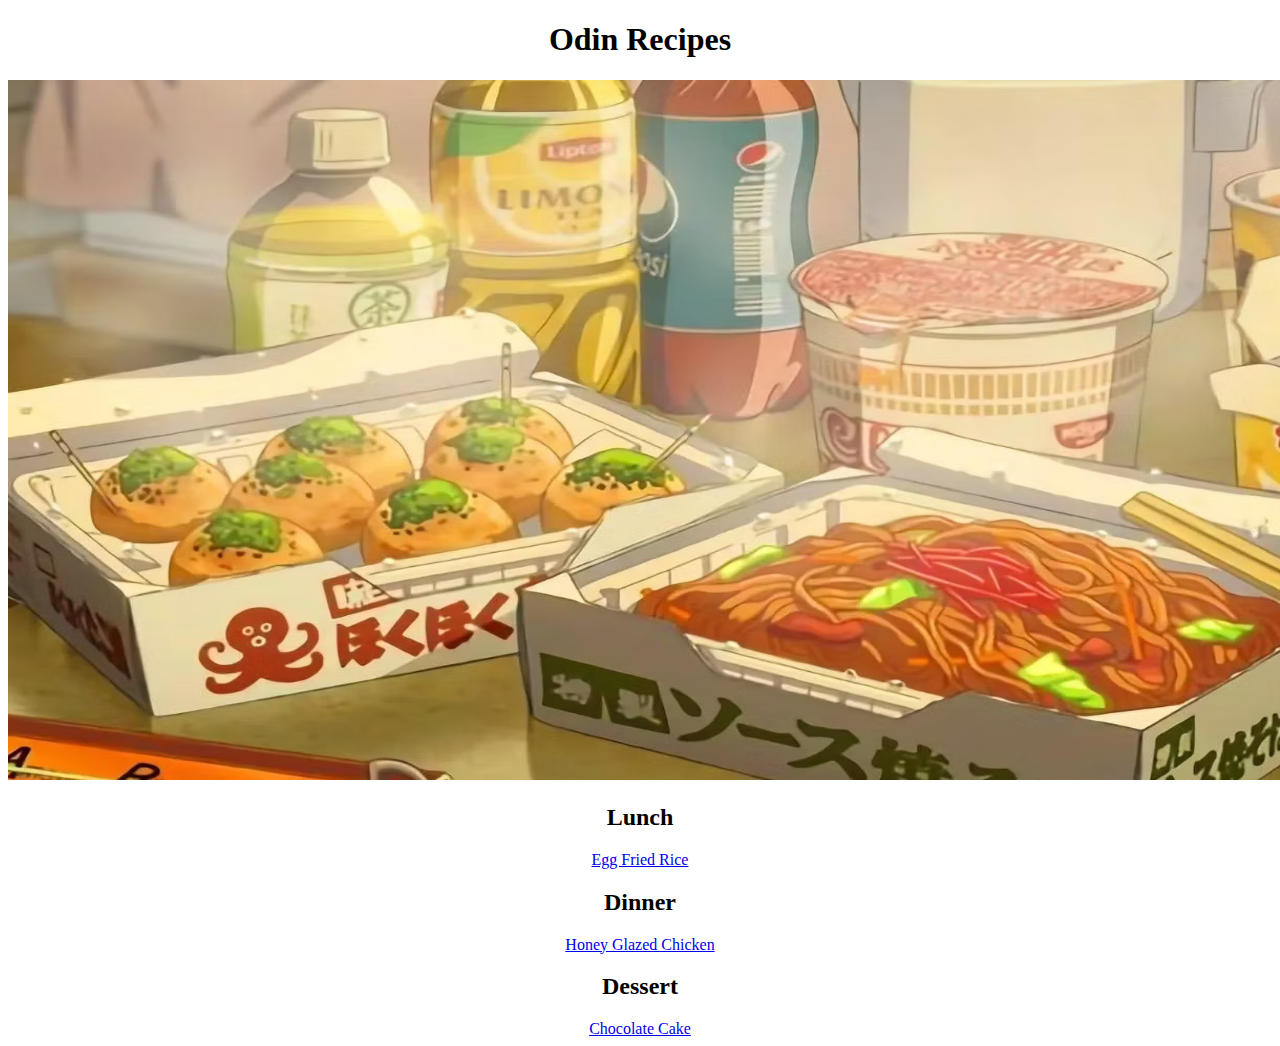
==== index.html @ 7ee01eba "Built complete Recipe website" ====
<!DOCTYPE html>
<html lang="en">
    <head>
        <meta charset="UTF-8">
        <title>Odin Recipes</title>
    </head>
    <body>
        <center>
        <h1>Odin Recipes</h1>
        <img src="images/food.jpg" width="1889" height="700">
        <h2>Lunch</h2>
        <a href="recipes/egg-fried-rice.html">Egg Fried Rice</a>
        <h2>Dinner</h2>
        <a href="recipes/honey-glazed-chic.html">Honey Glazed Chicken</a>
        <h2>Dessert</h2>
        <a href="recipes/choc-cake.html">Chocolate Cake</a>
        </center>
    </body>
</html>
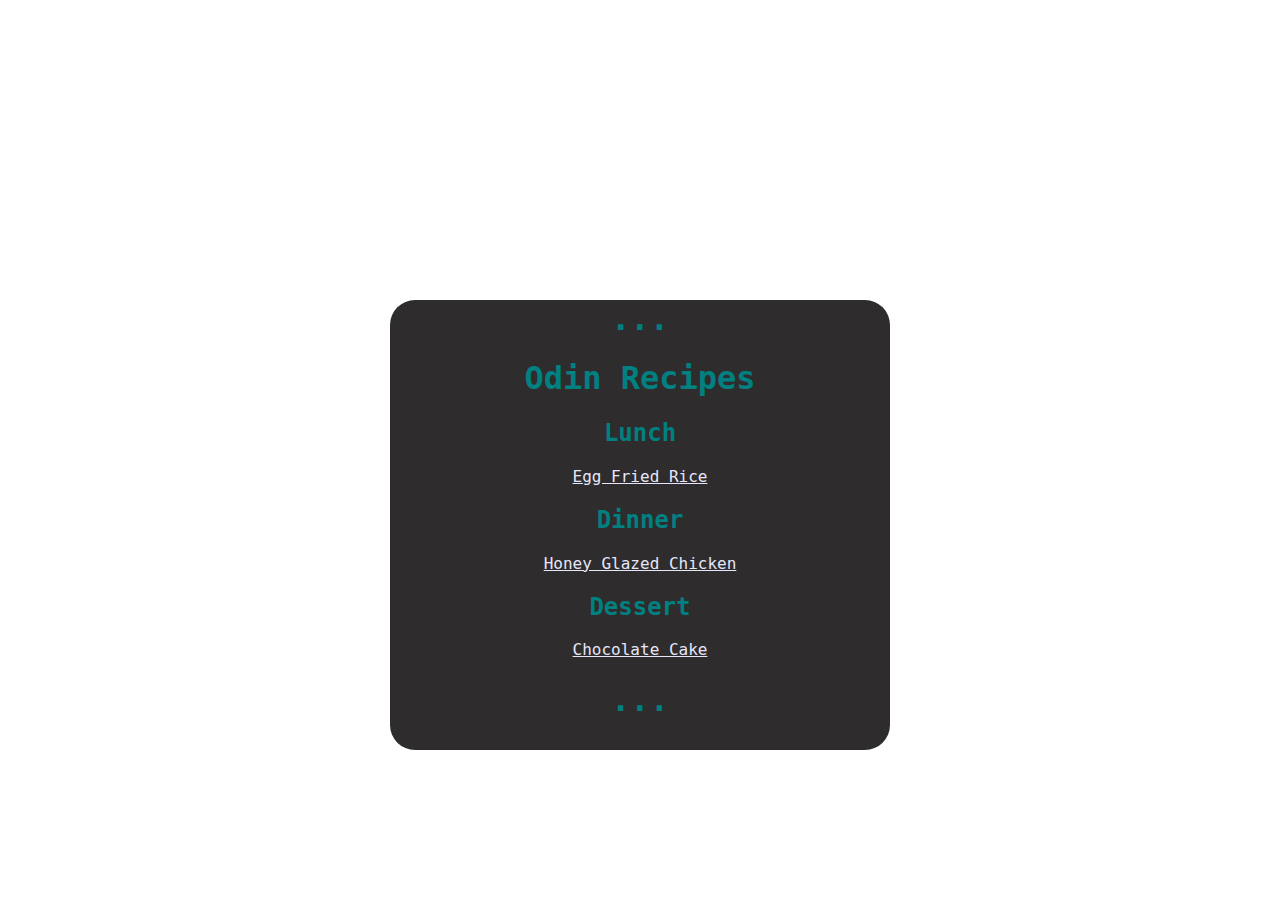
==== commit 42e02ced: "added css" ====
--- a/index.html
+++ b/index.html
@@ -3,17 +3,21 @@
     <head>
         <meta charset="UTF-8">
         <title>Odin Recipes</title>
+        <link rel="stylesheet" href="styles.css">
     </head>
     <body>
-        <center>
-        <h1>Odin Recipes</h1>
-        <img src="images/food.jpg" width="1889" height="700">
-        <h2>Lunch</h2>
-        <a href="recipes/egg-fried-rice.html">Egg Fried Rice</a>
-        <h2>Dinner</h2>
-        <a href="recipes/honey-glazed-chic.html">Honey Glazed Chicken</a>
-        <h2>Dessert</h2>
-        <a href="recipes/choc-cake.html">Chocolate Cake</a>
-        </center>
+        <div class="design">
+        <div id="contents" class="block">
+            <h1>...</h1>
+            <h1>Odin Recipes</h1>
+            <h2>Lunch</h2>
+            <a href="recipes/egg-fried-rice.html">Egg Fried Rice</a>
+            <h2>Dinner</h2>
+            <a href="recipes/honey-glazed-chic.html">Honey Glazed Chicken</a>
+            <h2>Dessert</h2>
+            <a href="recipes/choc-cake.html">Chocolate Cake</a>
+            <h1>...</h1>
+        </div>
+        </div>
     </body>
 </html>--- a/styles.css
+++ b/styles.css
@@ -0,0 +1,31 @@
+body
+{
+    margin-top: 300px;
+    color:teal;
+    font-family: monospace, 'Times New Roman', sans-serif;
+    background-image: url("images/background.jpg");
+    background-repeat: no-repeat;
+    background-size: cover;
+}
+
+a
+{
+    color: lavender;
+}
+
+.design
+{
+    text-align: center;
+}
+
+.block {
+    display: block;
+    margin:auto;    
+    border-radius: 25px;
+    width: min(70%, 500px);
+}
+#contents {
+    height: 450px;
+    border-radius: 25px;
+    background-color: rgb(46, 44, 44);
+}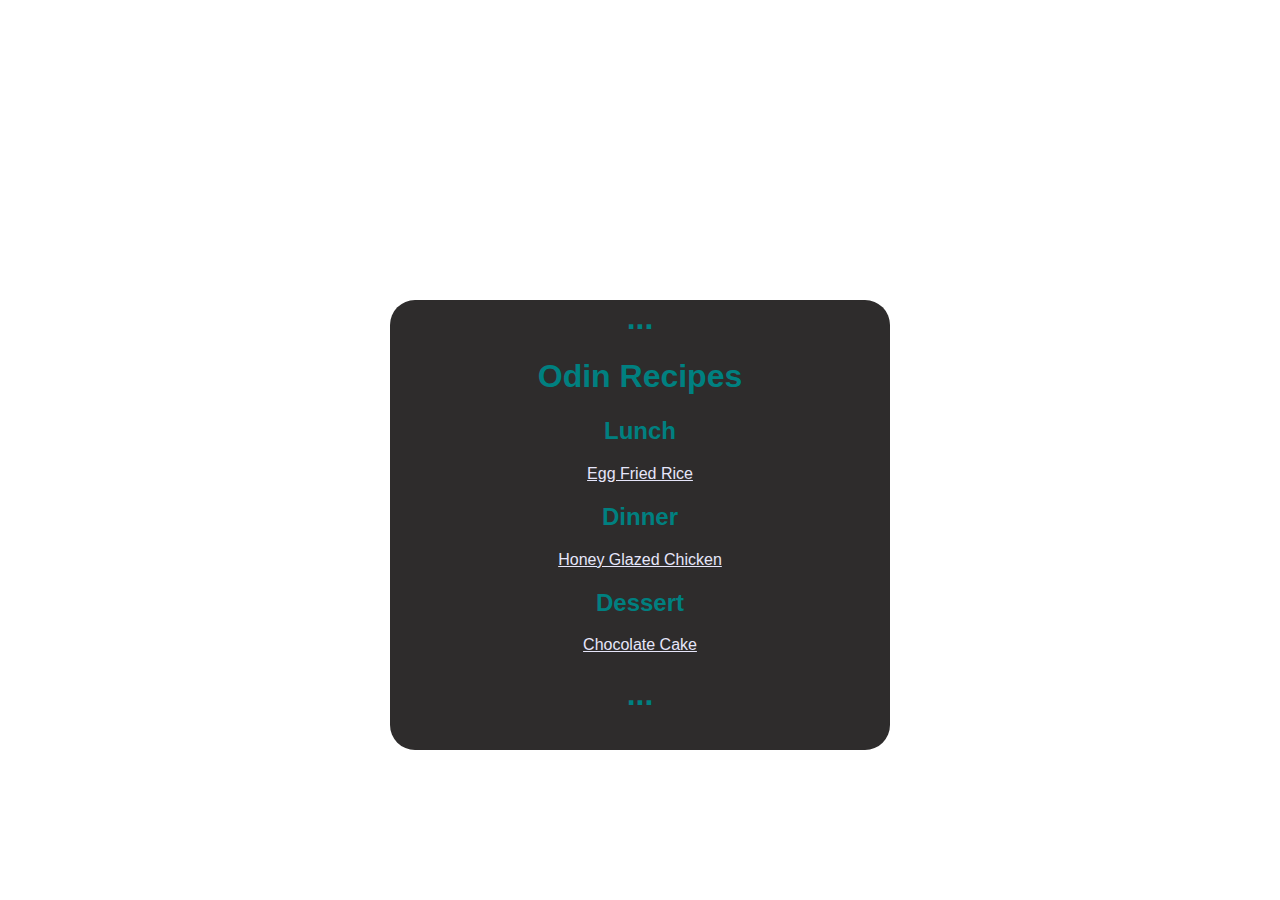
==== commit 3d9110d9: "idk" ====
--- a/index.html
+++ b/index.html
@@ -5,9 +5,8 @@
         <title>Odin Recipes</title>
         <link rel="stylesheet" href="styles.css">
     </head>
-    <body>
-        <div class="design">
-        <div id="contents" class="block">
+    <body class="indexdesign">
+        <div id="contentsindex" class="block">
             <h1>...</h1>
             <h1>Odin Recipes</h1>
             <h2>Lunch</h2>
@@ -18,6 +17,5 @@
             <a href="recipes/choc-cake.html">Chocolate Cake</a>
             <h1>...</h1>
         </div>
-        </div>
     </body>
 </html>--- a/styles.css
+++ b/styles.css
@@ -1,21 +1,28 @@
-body
+.indexdesign
 {
     margin-top: 300px;
     color:teal;
-    font-family: monospace, 'Times New Roman', sans-serif;
+    font-family: 'Franklin Gothic Medium', 'Arial Narrow', Arial, sans-serif;
     background-image: url("images/background.jpg");
     background-repeat: no-repeat;
     background-size: cover;
+    text-align: center;
 }
-
+.recipedesign
+{
+    font-family: monospace, 'Times New Roman', sans-serif;
+    background-image: url("images/recipeback.jpg");
+    background-size: contain;
+    text-align: center;
+}
 a
 {
     color: lavender;
 }
 
-.design
+ul, ol
 {
-    text-align: center;
+    list-style-position: inside;
 }
 
 .block {
@@ -24,7 +31,7 @@
     border-radius: 25px;
     width: min(70%, 500px);
 }
-#contents {
+#contentsindex {
     height: 450px;
     border-radius: 25px;
     background-color: rgb(46, 44, 44);
